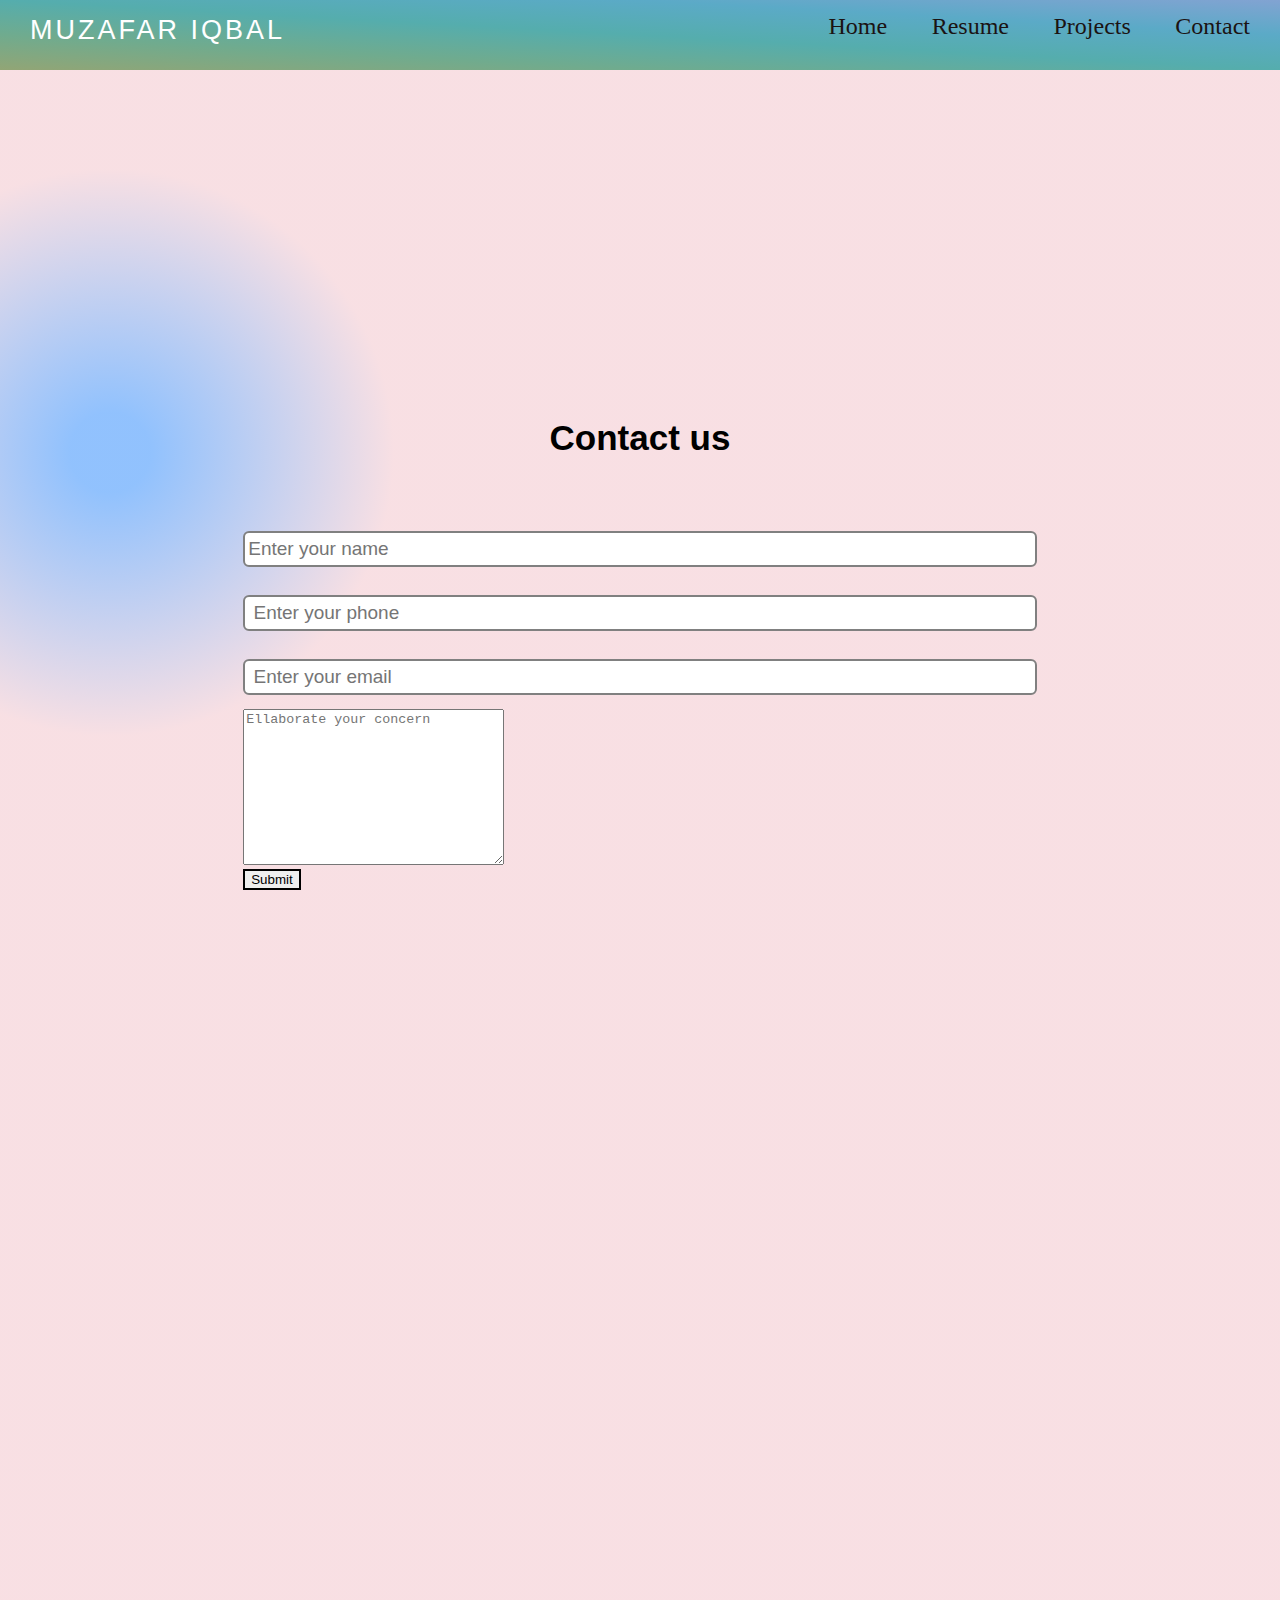
==== contact.html @ 452f36d4 "first commit" ====
<!DOCTYPE html>
<html lang="en">

<head>
    <meta charset="UTF-8">
    <meta name="viewport" content="width=device-width, initial-scale=1.0">
    <link rel="stylesheet" href="style.css">

    <title>Document</title>
</head>
<style>
  body{
    background-image: radial-gradient( circle 311px at 8.6% 27.9%,  rgba(62,147,252,0.57) 12.9%, rgba(239,183,192,0.44) 91.2% );
  }
  .form{
    max-width:62%;
    margin: 25px auto;
    height: 120vh;
}
.form-input{
    margin: 14px 0px;
    padding: 5px 3px;
    width: 100%;
    font-size: 19px;
    border: 2px solid grey;
    border-radius: 6px;
}
.btn-dark{
    color: black;
    border:2px solid black;
    display: block;
}

.btn-dark:hover{

    background-color: cornflowerblue;
}

.text-center{
    text-align: center;
    padding: 30px;
    font-family: 'Ubuntu', sans-serif;
    font-size: 35px;

}
.pro1{
    margin-top: 300px;
}
</style>

<body>
    <div class="nav">
        <input type="checkbox" id="nav-check">
        <div class="nav-header">
            <div class="nav-title">
                MUZAFAR IQBAL
            </div>
        </div>
        <div class="nav-btn">
            <label for="nav-check">
                <span></span>
                <span></span>
                <span></span>
            </label>
        </div>

        <div class="nav-links">
            <a href="index.html">Home</a>
            <a href="resume.html" >Resume</a>
            <a href="projects.html">Projects</a>
            <a href="contact">Contact</a>
        </div>
    </div>
    <div class="c1">
        <img src="c:\Users\KKT\Documents\babh 123.jpg" alt="">
    </div>

    <section class="pro1">

      

    <section class="pro1">
        <h2 class="text-center">Contact us</h2>
        <div class="form">
            <input class="form-input" type="text" name="name " id="name" placeholder="Enter your name ">
            <input class="form-input" type="text" name="phone " id="name" placeholder=" Enter your phone">
            <input class="form-input" type="email" name="email " id="name" placeholder=" Enter your email">
            <textarea name="text" id="text" cols="30" rows="10" placeholder="Ellaborate your concern"></textarea>
            <button class="btn btn-dark">Submit</button>
        </div>

    </section>
    </section>
</body>
</html>
---- style.css ----
* {
    box-sizing: border-box;
}
html{
    scroll-behavior: smooth;
  }
body {
    margin: 0px;
    font-family: 'segoe ui';
  
}

.nav {
    background-image: linear-gradient(to left bottom, #82a3d2, #5baac7, #55adad, #70ab8e, #92a575);
    height: 70px;
    width: 100%;
    position: relative;
    position: sticky;
    
}

.nav>.nav-header {
    display: inline;
}

.nav>.nav-header>.nav-title {
    display: inline-block;
    font-size: 27px;
    color: #fff;
    padding: 10px;
    margin-top: 5px;
    margin-left: 20px;
    font-family: Impact, Haettenschweiler, 'Arial Narrow Bold', sans-serif;
    letter-spacing: 3PX;
}

.nav>.nav-btn {
    display: none;
}

.nav>.nav-links {
    display: inline;
    float: right;
    font-size: 18px;

}

.nav>.nav-links>a {
    font-size: 24px;
    margin-right: 20px;
    margin-top: 0px;
    display: inline-block;
    padding: 13px 10px 13px 10px;
    text-decoration: none;
    color: hsl(0, 17%, 9%);
}

.nav>.nav-links>a:hover {
    color: rgba(162, 33, 33, 0.3);
}

.nav>#nav-check {
    display:none;
}

.sec1 {
    width: 100%;
    height: 100vh;
    background-image: linear-gradient(to left bottom, #4f82ca, #798ec6, #959bc1, #aaaabd, #bababa);

}

.card1 {
    width: 400px;
    height: 550px;
    background-color: rgb(127, 177, 162);
    position: relative;
    top: 80px;
    left: 350px;
    box-shadow: 10px 10px 5px 0px rgba(39, 36, 36, 0.75);
    -webkit-box-shadow: 10px 10px 5px 0px rgba(58, 53, 53, 0.75);
    -moz-box-shadow: 10px 10px 5px 0px rgba(56, 53, 53, 0.75);
}

.img1 img {
    width: 250px;
    height: 250px;
    border-radius: 50%;
    position: relative;
    top: 50px;
    left: 80px;
    background-color: #668add;
}

.content h2 {
    position: relative;
    top: 80px;
    left: 95px;
    letter-spacing: 3PX;
}

.content h3 {
    position: relative;
    top: 60px;
    left: 95px;
    letter-spacing: 3PX;
}

.content SPAN {
    display: block;
    width: 125px;
    height: 10px;
    border-top: 2px solid #b24949;
    position: relative;
    top: 80px;
    left: 145px;
    letter-spacing: 3PX;
}

.txt {
    width: 500px;
    height: 300px;
    position: absolute;
    margin-top: -500px;
    left: 800px;
}

.txt h1 {
    height: fit-content;
    width: fit-content;
    font-size: 70px;
    margin-right: 200px;
    letter-spacing: 2px;
}

.txt p {
    font-size: 25px;
    position: absolute;
    top: 140px;
}

.txt b {
    font-size: 25px;
    position: absolute;
    top: 250px;
    font-weight: 500;
    font-family: Cambria, Cochin, Georgia, Times, 'Times New Roman', serif;
    letter-spacing: 2px;
    text-align: justify;
}

@media (max-width:600px) {
    
    .nav>.nav-btn {
        display: inline-block;
        position: absolute;
        right: 0px;
        top: 0px;
    }

    .nav>.nav-btn>label {
        display: inline-block;
        width: 50px;
        height: 50px;
        padding: 13px;
    }

    .nav>.nav-btn>label:hover,
    .nav #nav-check:checked~.nav-btn>label {
        /* background-image: linear-gradient(to left bottom, #82a3d2, #5baac7, #55adad, #70ab8e, #92a575); */
    }

    .nav>.nav-btn>label>span {
        display: block;
        width: 25px;
        height: 10px;
        border-top: 2px solid #eee;
    }

    .nav>.nav-links {
        position: absolute;
        display: block;
        width: 100%;
        text-align: center;
        color: black;
        height: 0px;
        transition: all 0.9s ease-in;
        overflow-y: hidden;
        top: 50px;
        left: 0px;
    }

    .nav>.nav-links>a {
        display: block;
        width: 100%;
        margin-top: 30px;
    }

    .nav>#nav-check:not(:checked)~.nav-links {
        height: 0px;
    }

    .nav>#nav-check:checked~.nav-links {
        height: calc(100vh - 50px);
        overflow-y: auto;
    }

}
/* 
@media (min-height: 680px),
screen and (orientation: portrait) {
    .c1 img {
        width: auto;
        min-width: auto;

    }

} */

@media only screen and (max-width:400px) {
    .nav>.nav-btn>label {
        display: inline-block;
        width: 50px;
        height: 50px;
        padding: 13px;
    }

    .nav>.nav-btn {
        display: inline-block;
        position: absolute;
        right: 0px;
        top: 0px;
    }

    .sec1 {
        width: 100%;
        height: 150vh;
        background-image: linear-gradient(to left bottom, #4f82ca, #798ec6, #959bc1, #aaaabd, #bababa);

    }

    .card1 {
        width: 250px;
        height: 400px;
        background-color: rgb(127, 177, 162);
        position: relative;
        top: 300px;
        left: 60px;
        box-shadow: 10px 10px 5px 0px rgba(39, 36, 36, 0.75);
        -webkit-box-shadow: 10px 10px 5px 0px rgba(58, 53, 53, 0.75);
        -moz-box-shadow: 10px 10px 5px 0px rgba(56, 53, 53, 0.75);
    }

    .img1 img {
        width: 150px;
        height: 150px;
        border-radius: 50%;
        position: relative;
        top: 50px;
        left: 50px;
        background-color: #668add;
    }

    .content h2 {
        position: relative;
        top: 50px;
        left: 35px;
        font-size: 20px;
    }

    .content h3 {
        position: relative;
        top: 45px;
        left: 35px;
        font-size: 15px;
    }

    .content SPAN {
        display: block;
        width: 125px;
        height: 10px;
        border-top: 2px solid #b24949;
        position: relative;
        top: 60px;
        left: 65px;
        letter-spacing: 3PX;
    }

    .txt {
        display: flex;
        width: 300px;
        height: 400px;
        margin-top: 400px;
        left: 50px;
    }

    .txt h1 {

        font-size: 30px;
        margin-left: 50px;
    }

    .txt p {
        font-size: 20px;
        top: 70px;
    }

    .txt b {
        font-size: 20px;
        top: 170px;
        font-weight: 500;

    }
    .nav {
        height: 70px;
        width: 100%;
     
    }

  
    
}
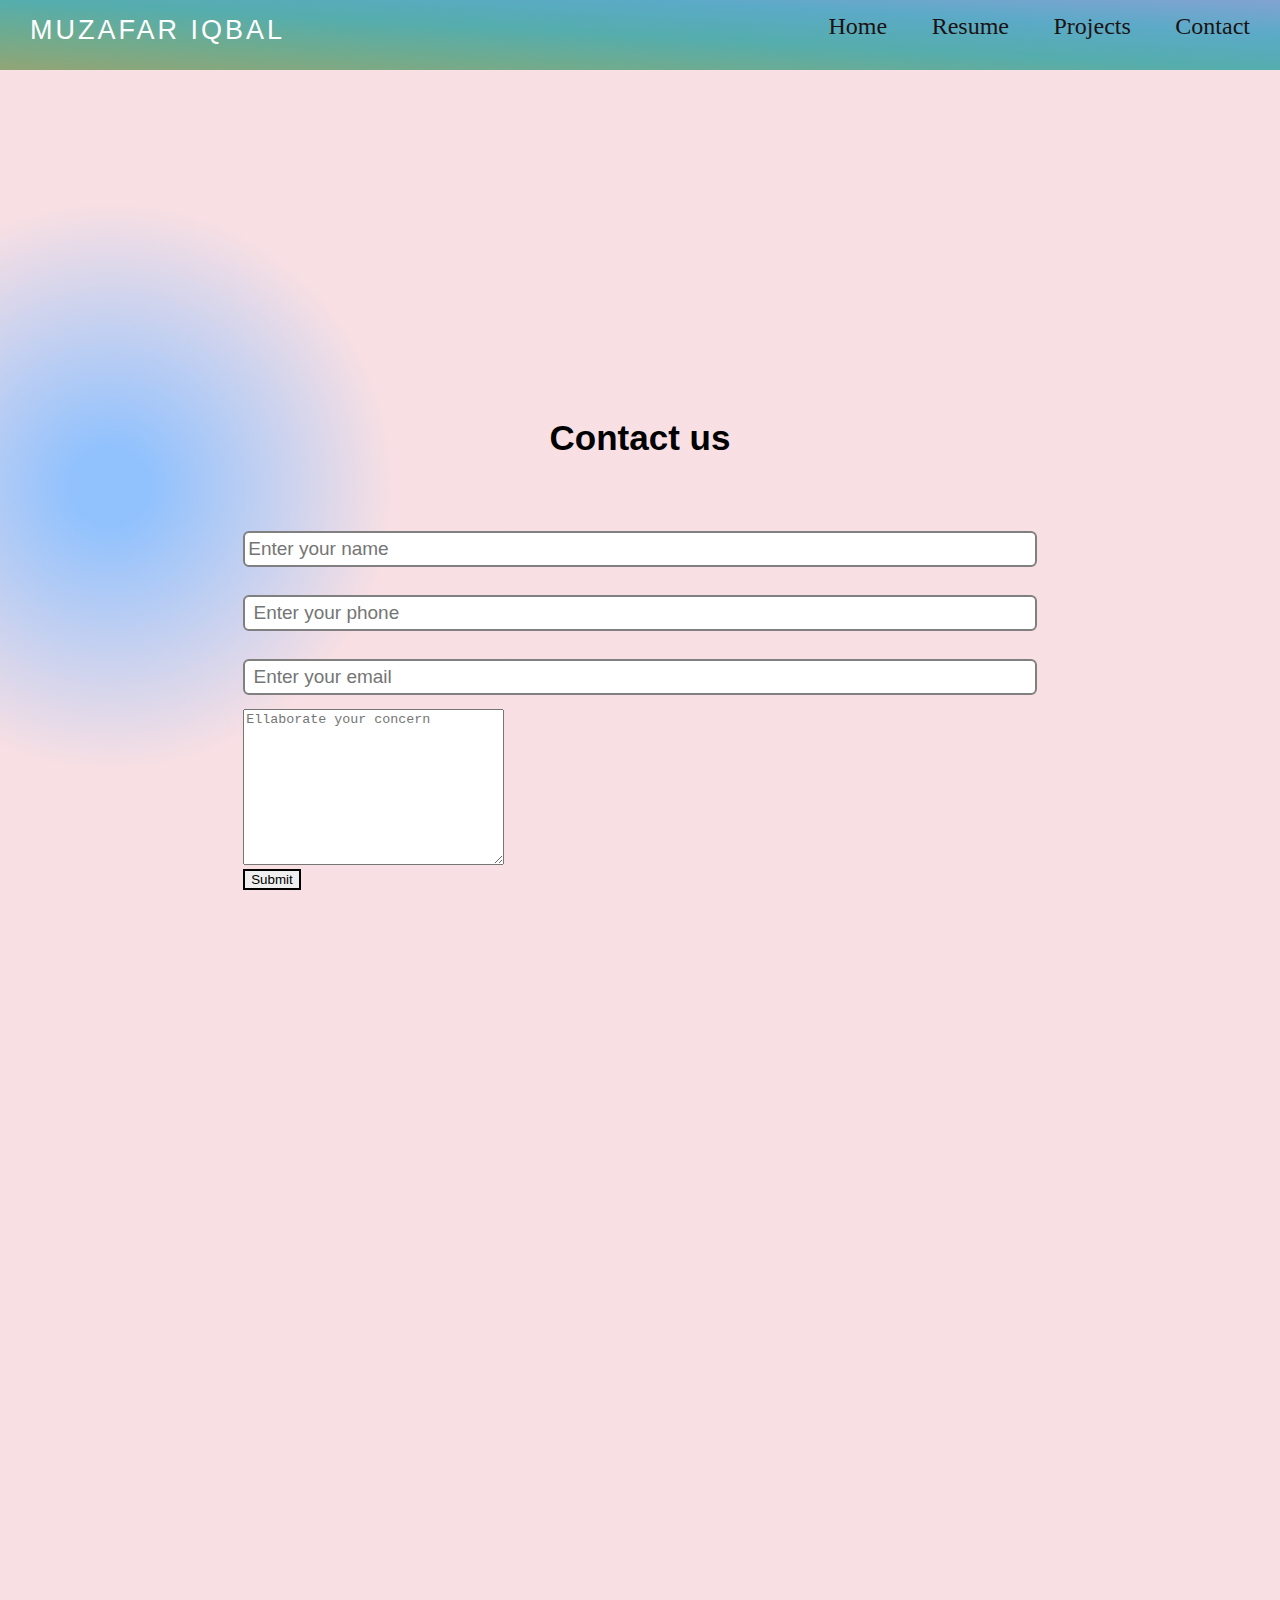
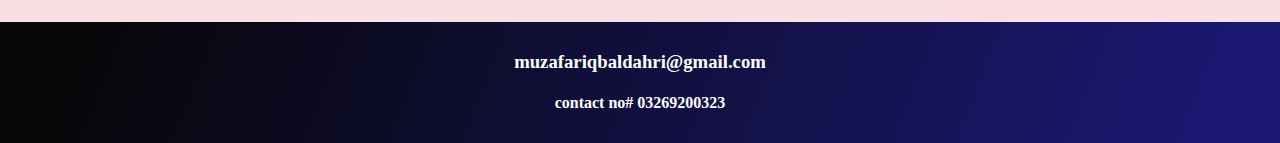
==== commit 453528b1: "my fisrt" ====
--- a/contact.html
+++ b/contact.html
@@ -68,7 +68,7 @@
             <a href="index.html">Home</a>
             <a href="resume.html" >Resume</a>
             <a href="projects.html">Projects</a>
-            <a href="contact">Contact</a>
+            <a href="contact.html">Contact</a>
         </div>
     </div>
     <div class="c1">
@@ -91,5 +91,9 @@
 
     </section>
     </section>
+    <footer>
+        <h3>muzafariqbaldahri@gmail.com</h3>
+        <h4>contact no# 03269200323</h4>
+      </footer>
 </body>
 </html>--- a/style.css
+++ b/style.css
@@ -1,9 +1,7 @@
 * {
     box-sizing: border-box;
 }
-html{
-    scroll-behavior: smooth;
-  }
+
 body {
     margin: 0px;
     font-family: 'segoe ui';
@@ -206,16 +204,7 @@
     }
 
 }
-/* 
-@media (min-height: 680px),
-screen and (orientation: portrait) {
-    .c1 img {
-        width: auto;
-        min-width: auto;
-
-    }
-
-} */
+
 
 @media only screen and (max-width:400px) {
     .nav>.nav-btn>label {
@@ -315,8 +304,14 @@
         height: 70px;
         width: 100%;
      
-    }
-
-  
-    
-}+    }    
+}
+
+footer {
+    background-image: linear-gradient( 111.4deg,  rgba(7,7,9,1) 6.5%, rgba(27,24,113,1) 93.2% );
+    color: #ffffff;
+    text-align: center;
+    padding: 10px;
+    bottom: 0px;
+    width: 100%;
+  }
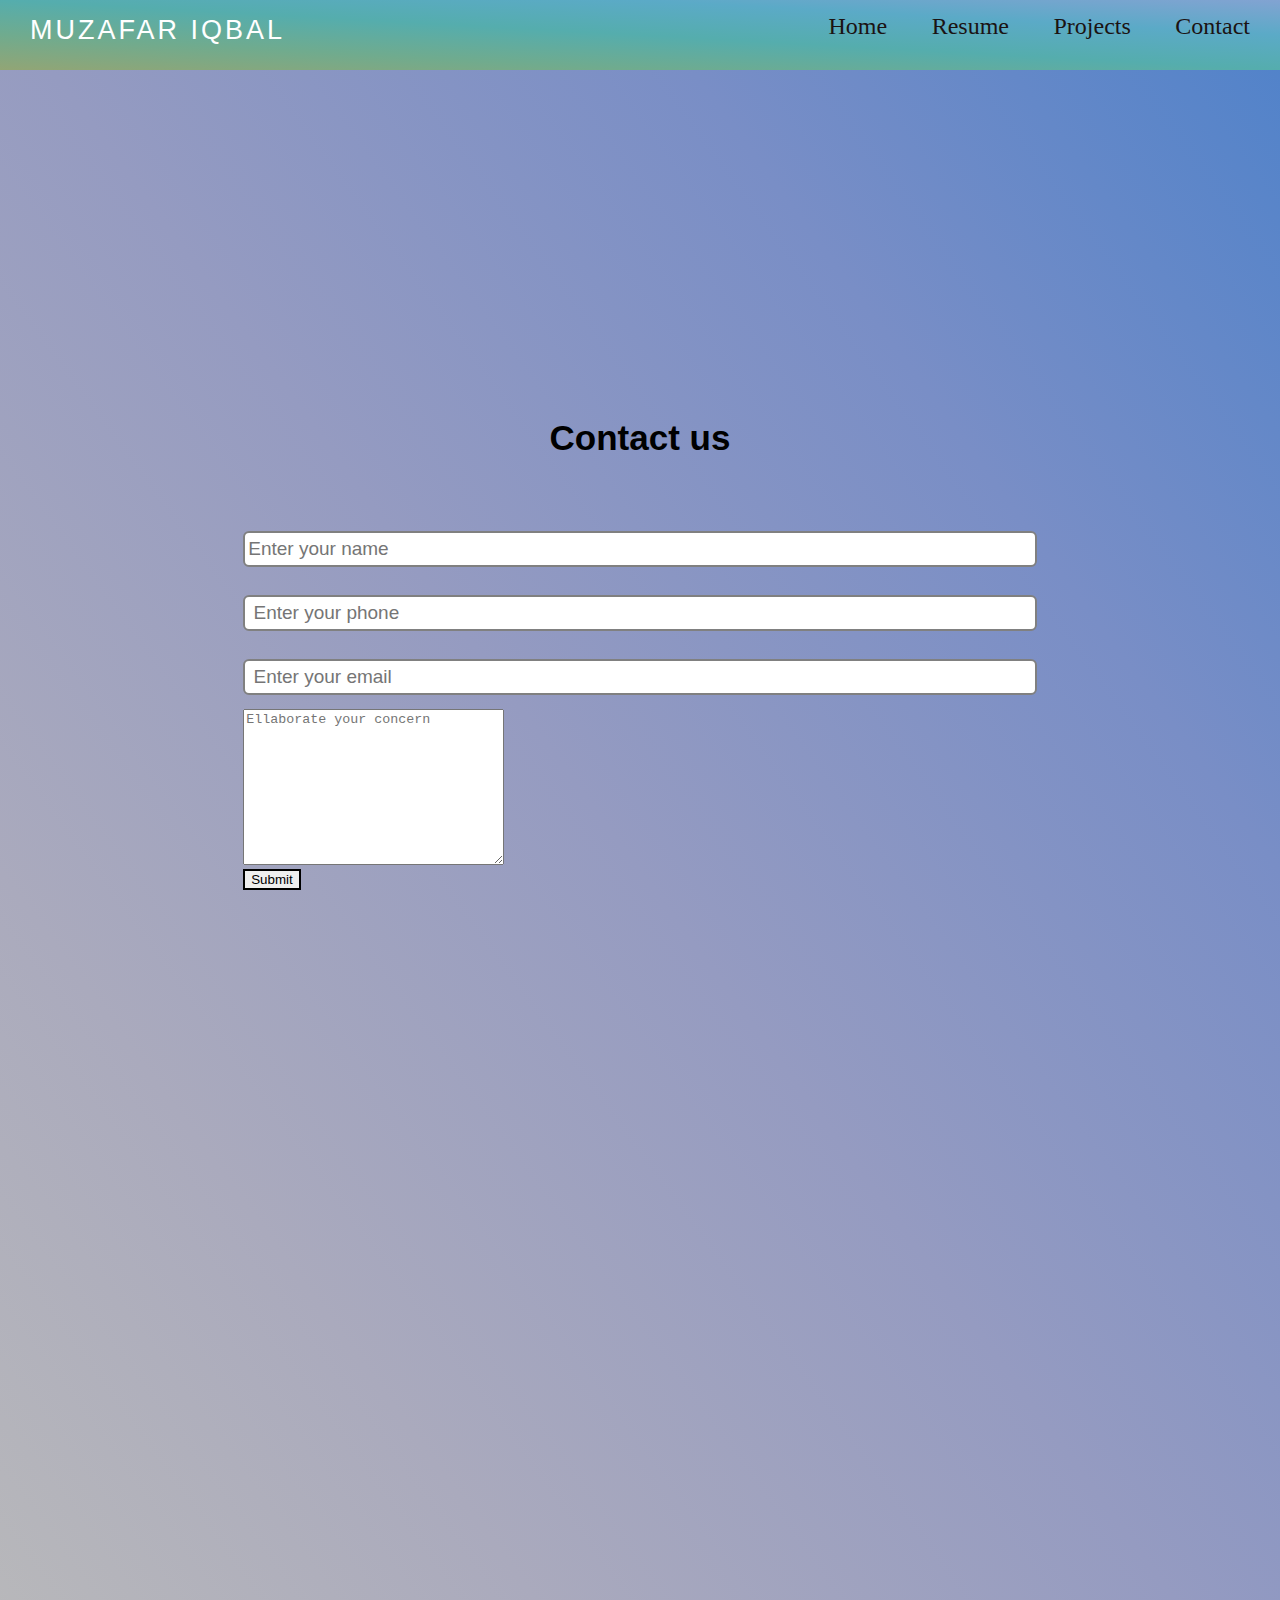
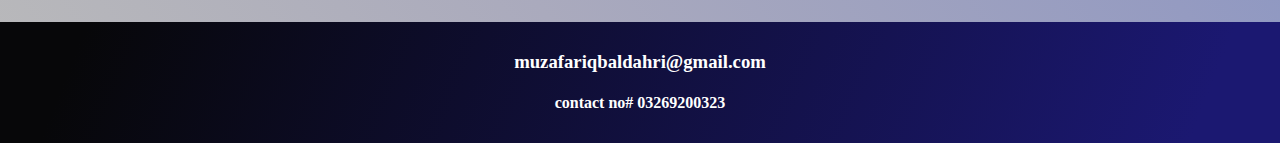
==== commit cd20ccde: "project colour" ====
--- a/contact.html
+++ b/contact.html
@@ -9,9 +9,7 @@
     <title>Document</title>
 </head>
 <style>
-  body{
-    background-image: radial-gradient( circle 311px at 8.6% 27.9%,  rgba(62,147,252,0.57) 12.9%, rgba(239,183,192,0.44) 91.2% );
-  }
+ 
   .form{
     max-width:62%;
     margin: 25px auto;
--- a/style.css
+++ b/style.css
@@ -5,6 +5,8 @@
 body {
     margin: 0px;
     font-family: 'segoe ui';
+    background-image: linear-gradient(to left bottom, #4f82ca, #798ec6, #959bc1, #aaaabd, #bababa);
+
   
 }
 
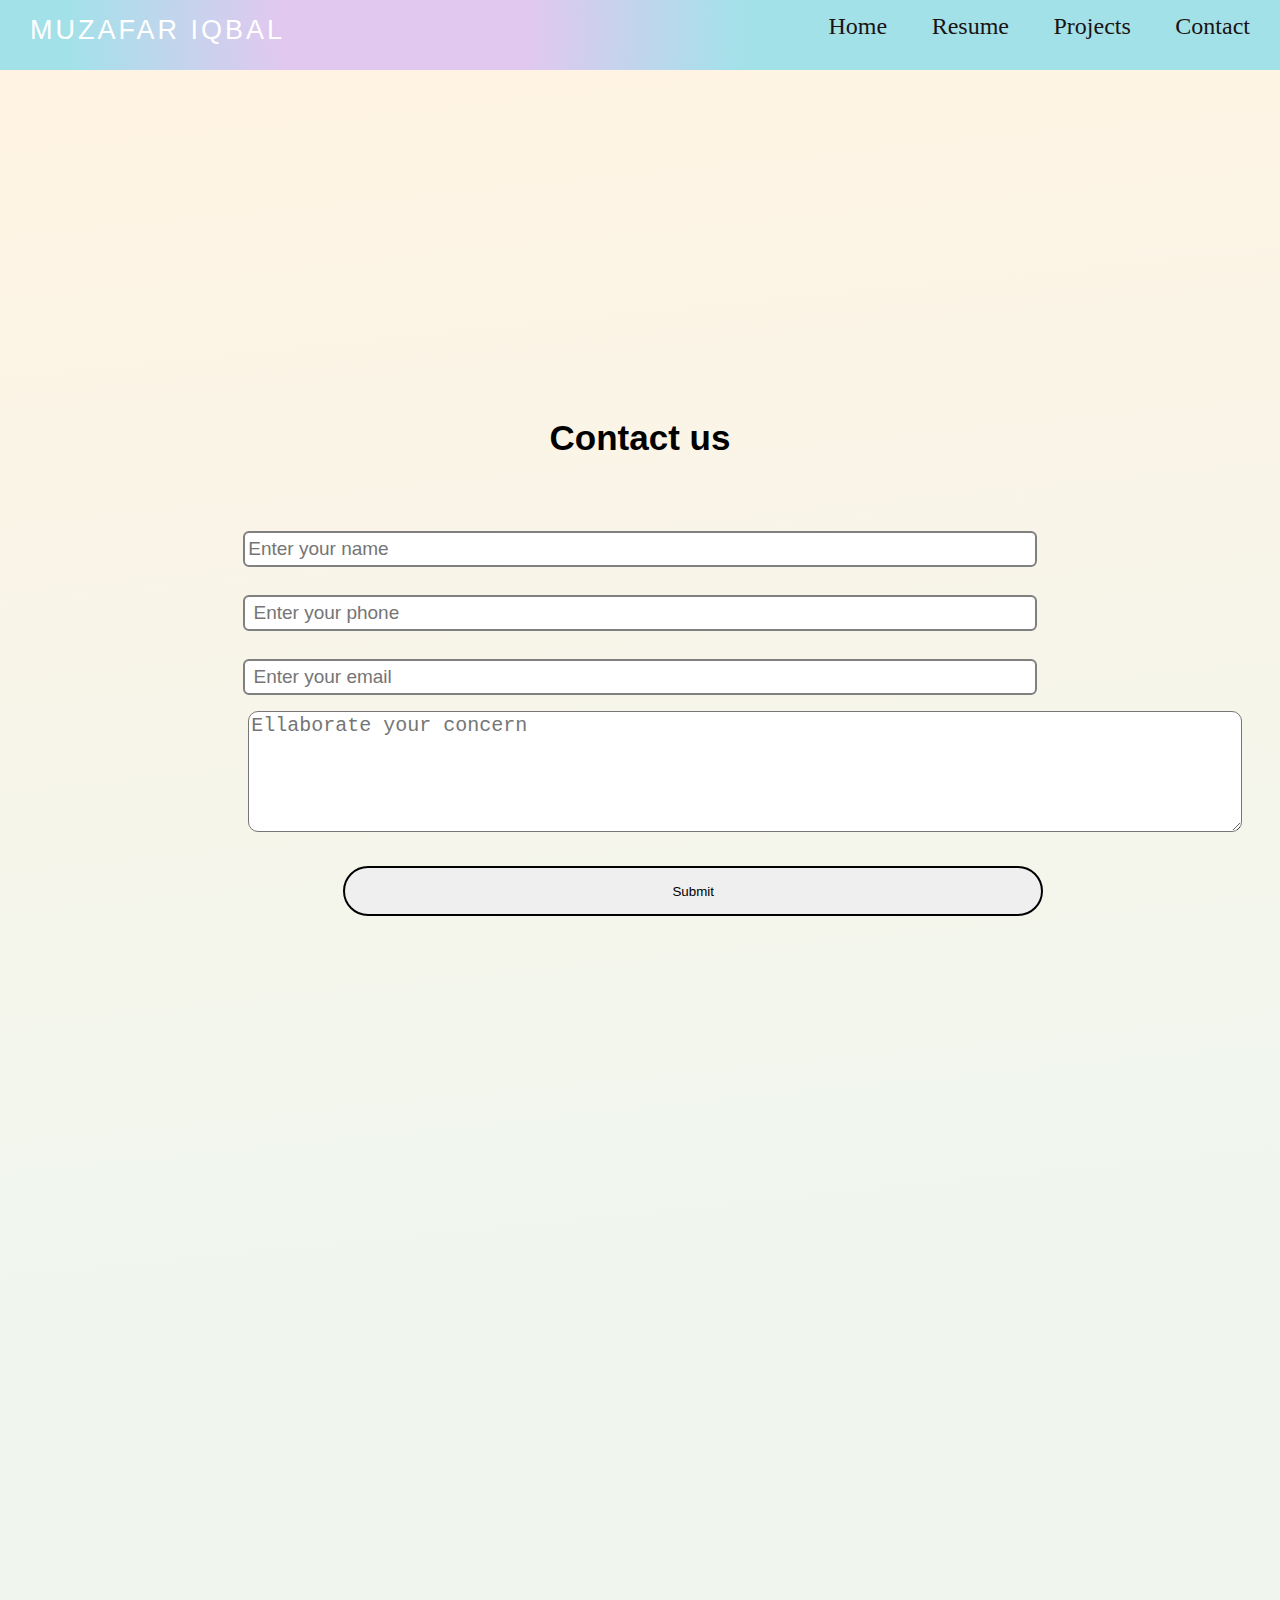
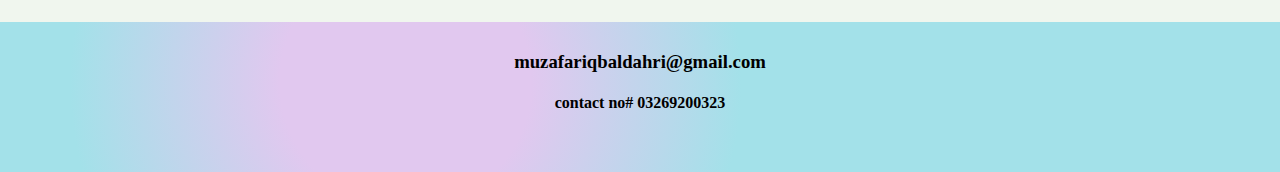
==== commit 0466b4d4: "my first commit" ====
--- a/contact.html
+++ b/contact.html
@@ -22,11 +22,20 @@
     font-size: 19px;
     border: 2px solid grey;
     border-radius: 6px;
+
+}
+.form-input:hover{
+    border: 3px solid black;
 }
 .btn-dark{
     color: black;
     border:2px solid black;
     display: block;
+    width: 700px;
+    height: 50px;
+    margin-left: 100px;
+    border-radius: 30px;
+    margin-top: 30px;
 }
 
 .btn-dark:hover{
@@ -41,8 +50,68 @@
     font-size: 35px;
 
 }
+#text{
+    margin-top: 2px;
+    font-size: 20px;
+    border-radius: 10px;
+    margin-left: 5px;
+}
+
 .pro1{
     margin-top: 300px;
+}
+@media (max-width:1000px){
+    .form{
+    max-width:62%;
+    margin: 25px auto;
+    height: 120vh;
+}
+.form-input{
+    margin: 14px 0px;
+    padding: 5px 3px;
+    width: 100%;
+    font-size: 19px;
+    border: 2px solid grey;
+    border-radius: 6px;
+
+}
+.form-input:hover{
+    border: 3px solid black;
+}
+.btn-dark{
+    color: black;
+    border:2px solid black;
+    display: block;
+    width: 240px;
+    height: 50px;
+    margin-left: 0px;
+    border-radius: 30px;
+    margin-top: 30px;
+}
+
+.btn-dark:hover{
+
+    background-color: cornflowerblue;
+}
+
+.text-center{
+    text-align: center;
+    padding: 30px;
+    font-family: 'Ubuntu', sans-serif;
+    font-size: 35px;
+
+}
+#text{
+    width: 240px;
+    margin-top: 2px;
+    font-size: 13px;
+    border-radius: 10px;
+    margin-left: 5px;
+}
+
+.pro1{
+    margin-top: 300px;
+}
 }
 </style>
 
@@ -83,7 +152,7 @@
             <input class="form-input" type="text" name="name " id="name" placeholder="Enter your name ">
             <input class="form-input" type="text" name="phone " id="name" placeholder=" Enter your phone">
             <input class="form-input" type="email" name="email " id="name" placeholder=" Enter your email">
-            <textarea name="text" id="text" cols="30" rows="10" placeholder="Ellaborate your concern"></textarea>
+            <textarea name="text" id="text" cols="81" rows="5" placeholder="Ellaborate your concern"></textarea>
             <button class="btn btn-dark">Submit</button>
         </div>
 
--- a/style.css
+++ b/style.css
@@ -5,18 +5,16 @@
 body {
     margin: 0px;
     font-family: 'segoe ui';
-    background-image: linear-gradient(to left bottom, #4f82ca, #798ec6, #959bc1, #aaaabd, #bababa);
-
-  
+    background-image: linear-gradient( 174.2deg,  rgba(255,244,228,1) 7.1%, rgba(240,246,238,1) 67.4% );
+
 }
 
 .nav {
-    background-image: linear-gradient(to left bottom, #82a3d2, #5baac7, #55adad, #70ab8e, #92a575);
-    height: 70px;
+    background-image: radial-gradient( circle 588px at 31.7% 40.2%,  rgba(225,200,239,1) 21.4%, rgba(163,225,233,1) 57.1% );    height: 70px;
     width: 100%;
     position: relative;
     position: sticky;
-    
+
 }
 
 .nav>.nav-header {
@@ -60,23 +58,22 @@
 }
 
 .nav>#nav-check {
-    display:none;
+    display: none;
 }
 
 .sec1 {
     width: 100%;
     height: 100vh;
-    background-image: linear-gradient(to left bottom, #4f82ca, #798ec6, #959bc1, #aaaabd, #bababa);
 
 }
 
 .card1 {
     width: 400px;
-    height: 550px;
+    height: 500px;
     background-color: rgb(127, 177, 162);
     position: relative;
     top: 80px;
-    left: 350px;
+    left: 100px;
     box-shadow: 10px 10px 5px 0px rgba(39, 36, 36, 0.75);
     -webkit-box-shadow: 10px 10px 5px 0px rgba(58, 53, 53, 0.75);
     -moz-box-shadow: 10px 10px 5px 0px rgba(56, 53, 53, 0.75);
@@ -122,35 +119,37 @@
     height: 300px;
     position: absolute;
     margin-top: -500px;
-    left: 800px;
+    left: 600px;
 }
 
 .txt h1 {
-    height: fit-content;
-    width: fit-content;
-    font-size: 70px;
-    margin-right: 200px;
+    font-size: 25px;
+    margin-right: 20px;
     letter-spacing: 2px;
+    margin-top: 100px;
 }
 
 .txt p {
     font-size: 25px;
     position: absolute;
-    top: 140px;
+    top: 190px;
 }
 
 .txt b {
-    font-size: 25px;
+    font-size: 20px;
     position: absolute;
-    top: 250px;
+    top: 300px;
     font-weight: 500;
     font-family: Cambria, Cochin, Georgia, Times, 'Times New Roman', serif;
     letter-spacing: 2px;
     text-align: justify;
 }
 
-@media (max-width:600px) {
-    
+@media (max-width:800px) {
+body{
+    background-image: linear-gradient( 174.2deg,  rgba(255,244,228,1) 7.1%, rgba(240,246,238,1) 67.4% );
+
+}
     .nav>.nav-btn {
         display: inline-block;
         position: absolute;
@@ -164,12 +163,6 @@
         height: 50px;
         padding: 13px;
     }
-
-    .nav>.nav-btn>label:hover,
-    .nav #nav-check:checked~.nav-btn>label {
-        /* background-image: linear-gradient(to left bottom, #82a3d2, #5baac7, #55adad, #70ab8e, #92a575); */
-    }
-
     .nav>.nav-btn>label>span {
         display: block;
         width: 25px;
@@ -208,7 +201,7 @@
 }
 
 
-@media only screen and (max-width:400px) {
+@media only screen and (max-width:800px) {
     .nav>.nav-btn>label {
         display: inline-block;
         width: 50px;
@@ -225,8 +218,7 @@
 
     .sec1 {
         width: 100%;
-        height: 150vh;
-        background-image: linear-gradient(to left bottom, #4f82ca, #798ec6, #959bc1, #aaaabd, #bababa);
+        height: 240vh;
 
     }
 
@@ -287,33 +279,35 @@
 
     .txt h1 {
 
-        font-size: 30px;
+        font-size: 25px;
         margin-left: 50px;
     }
 
     .txt p {
         font-size: 20px;
-        top: 70px;
+        top: 0px;
     }
 
     .txt b {
         font-size: 20px;
-        top: 170px;
+        top: 270px;
         font-weight: 500;
 
     }
+
     .nav {
         height: 70px;
         width: 100%;
-     
-    }    
+
+    }
 }
 
 footer {
-    background-image: linear-gradient( 111.4deg,  rgba(7,7,9,1) 6.5%, rgba(27,24,113,1) 93.2% );
-    color: #ffffff;
+    background-image: radial-gradient( circle 588px at 31.7% 40.2%,  rgba(225,200,239,1) 21.4%, rgba(163,225,233,1) 57.1% );    height: 70px;
     text-align: center;
+    height: 150px;
     padding: 10px;
     bottom: 0px;
     width: 100%;
-  }
+    color: black;
+}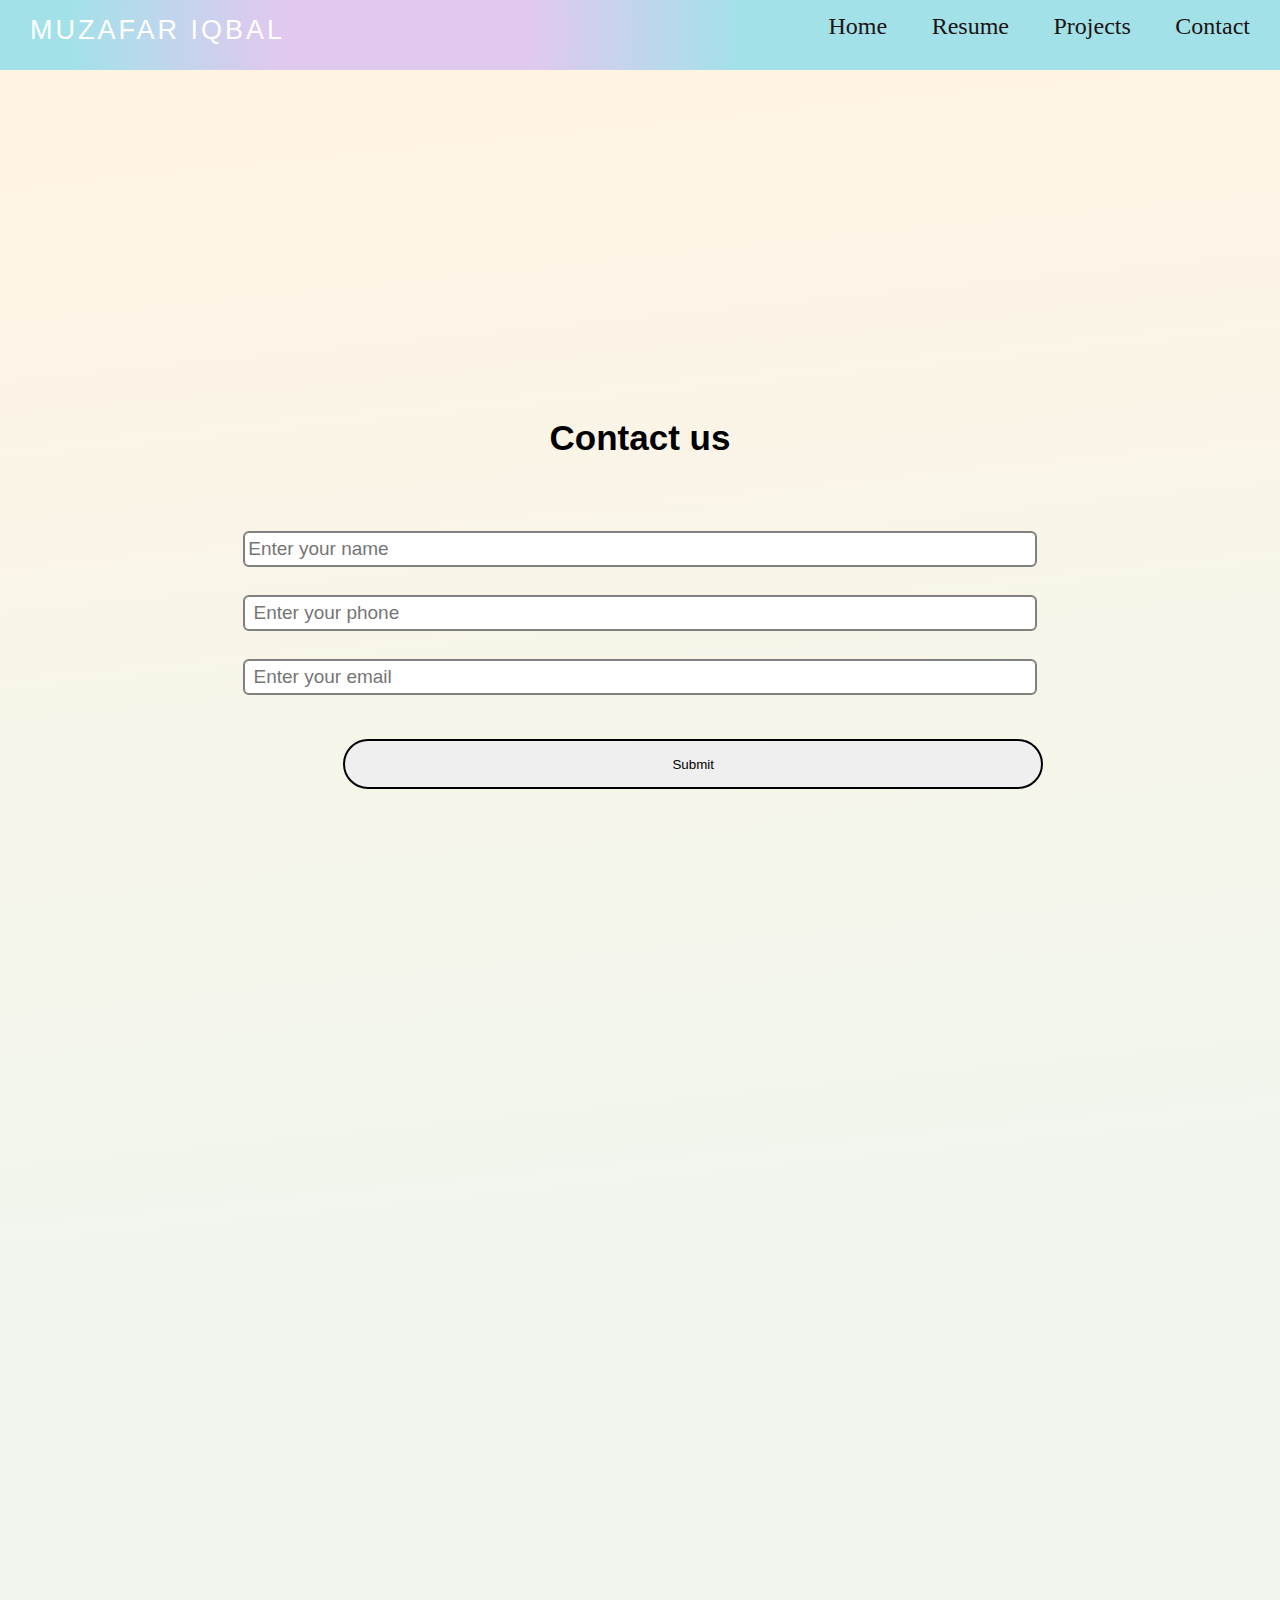
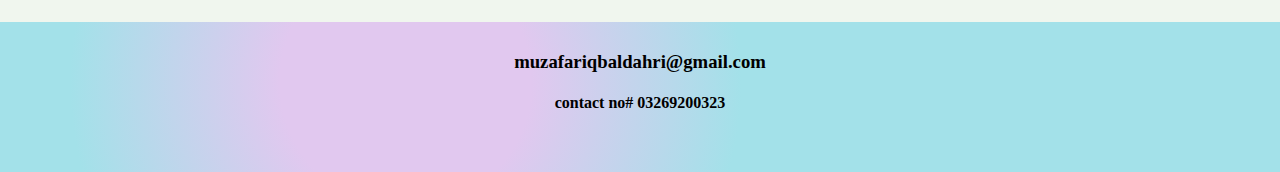
==== commit 3b6c66c5: "my first commit" ====
--- a/contact.html
+++ b/contact.html
@@ -152,7 +152,7 @@
             <input class="form-input" type="text" name="name " id="name" placeholder="Enter your name ">
             <input class="form-input" type="text" name="phone " id="name" placeholder=" Enter your phone">
             <input class="form-input" type="email" name="email " id="name" placeholder=" Enter your email">
-            <textarea name="text" id="text" cols="81" rows="5" placeholder="Ellaborate your concern"></textarea>
+            <!-- <textarea name="text" id="text" cols="81" rows="5" placeholder="Ellaborate your concern"></textarea> -->
             <button class="btn btn-dark">Submit</button>
         </div>
 
--- a/style.css
+++ b/style.css
@@ -12,8 +12,6 @@
 .nav {
     background-image: radial-gradient( circle 588px at 31.7% 40.2%,  rgba(225,200,239,1) 21.4%, rgba(163,225,233,1) 57.1% );    height: 70px;
     width: 100%;
-    position: relative;
-    position: sticky;
 
 }
 
@@ -61,9 +59,10 @@
     display: none;
 }
 
-.sec1 {
+.sec0 {
     width: 100%;
-    height: 100vh;
+    height: 150vh;
+
 
 }
 
@@ -310,4 +309,9 @@
     bottom: 0px;
     width: 100%;
     color: black;
-}+}
+
+
+
+/* project */
+
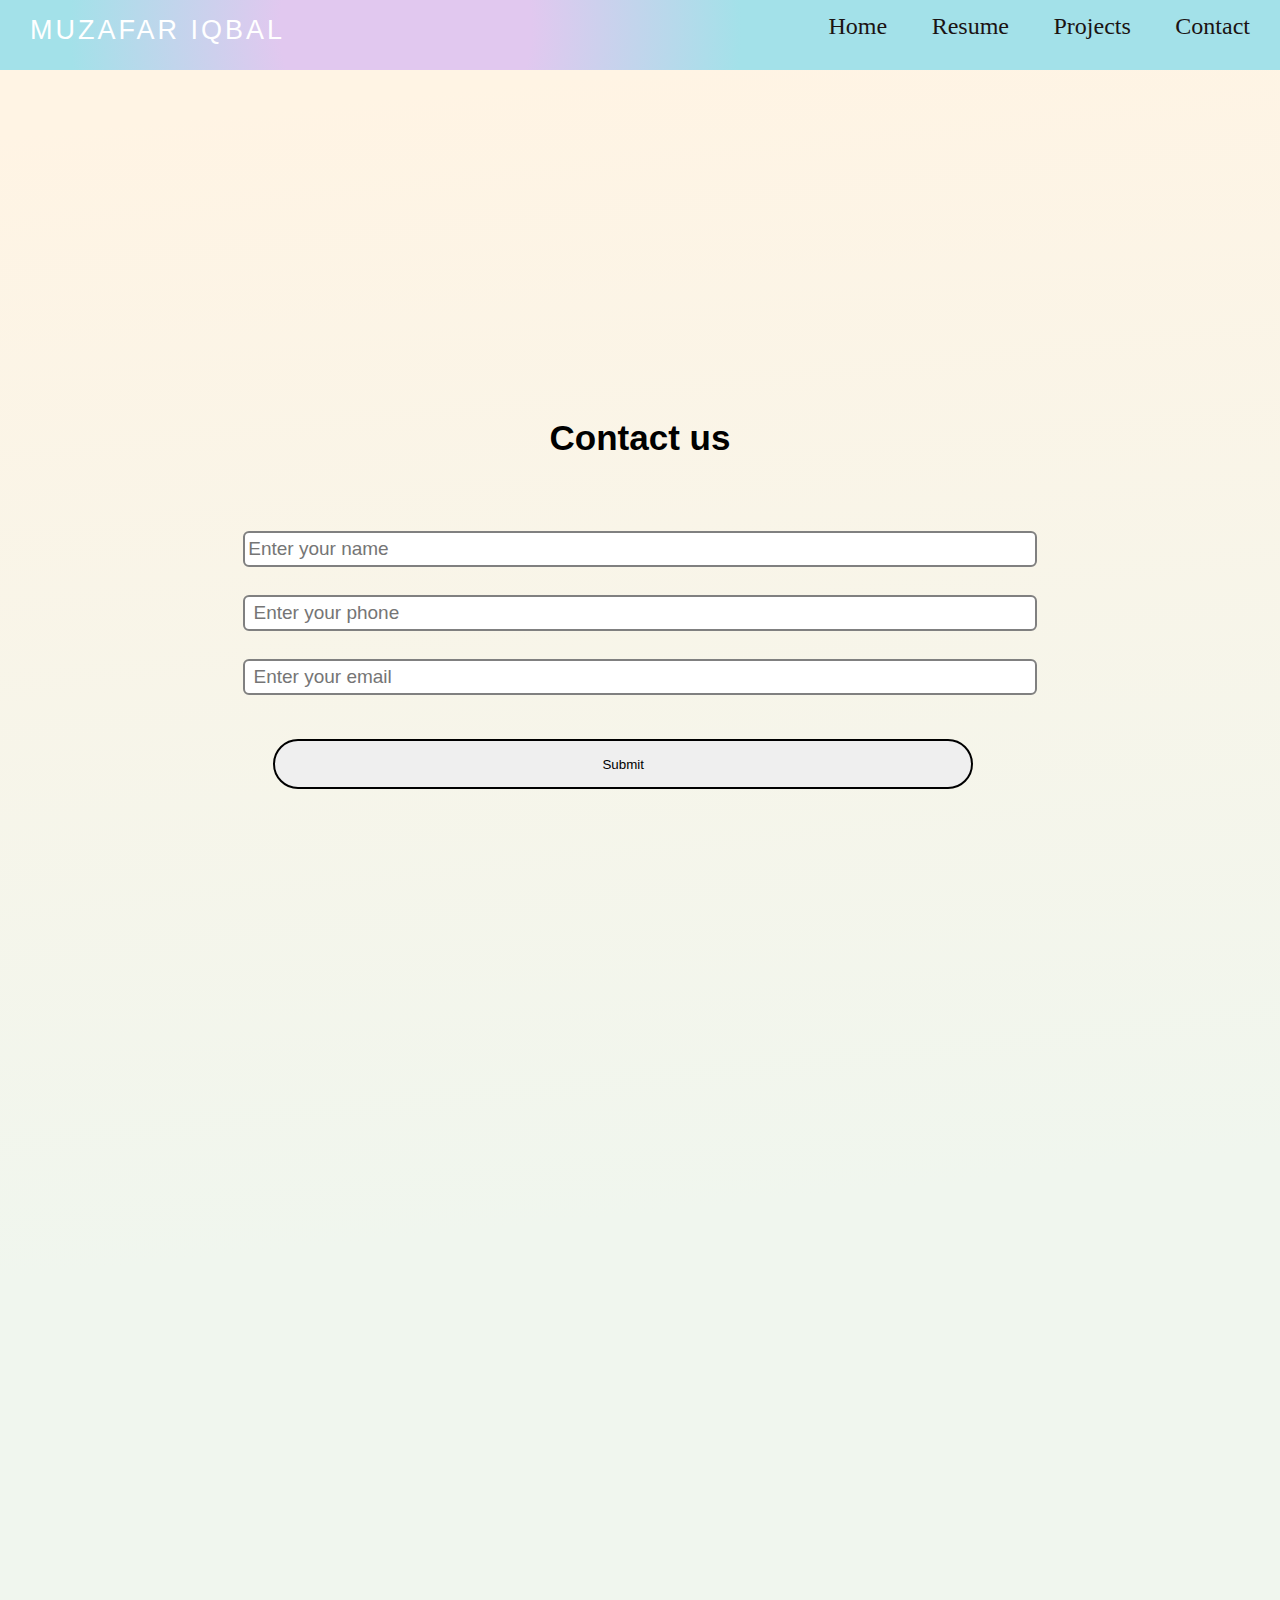
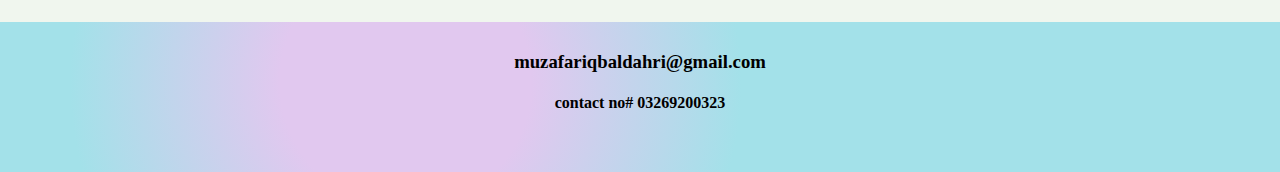
==== commit bfa39b70: "my first commit" ====
--- a/contact.html
+++ b/contact.html
@@ -59,6 +59,24 @@
 
 .pro1{
     margin-top: 300px;
+}
+@media screen and (max-width:1400px) {
+
+    .btn-dark{
+    color: black;
+    border:2px solid black;
+    display: block;
+    width: 700px;
+    height: 50px;
+    margin-left: 30px;
+    border-radius: 30px;
+    margin-top: 30px;
+}
+
+.btn-dark:hover{
+
+    background-color: cornflowerblue;
+}
 }
 @media (max-width:1000px){
     .form{
--- a/style.css
+++ b/style.css
@@ -12,6 +12,7 @@
 .nav {
     background-image: radial-gradient( circle 588px at 31.7% 40.2%,  rgba(225,200,239,1) 21.4%, rgba(163,225,233,1) 57.1% );    height: 70px;
     width: 100%;
+   
 
 }
 
@@ -71,8 +72,8 @@
     height: 500px;
     background-color: rgb(127, 177, 162);
     position: relative;
-    top: 80px;
-    left: 100px;
+    top: 10px;
+    left: 50px;
     box-shadow: 10px 10px 5px 0px rgba(39, 36, 36, 0.75);
     -webkit-box-shadow: 10px 10px 5px 0px rgba(58, 53, 53, 0.75);
     -moz-box-shadow: 10px 10px 5px 0px rgba(56, 53, 53, 0.75);
@@ -115,9 +116,9 @@
 
 .txt {
     width: 500px;
-    height: 300px;
+    height: 700px;
     position: absolute;
-    margin-top: -500px;
+    margin-top: -550px;
     left: 600px;
 }
 
@@ -141,7 +142,34 @@
     font-weight: 500;
     font-family: Cambria, Cochin, Georgia, Times, 'Times New Roman', serif;
     letter-spacing: 2px;
-    text-align: justify;
+}
+.down-cv{
+    width: 150px;
+    height: 50px;
+    border: none;
+    border-radius: 30px;
+    background-color: #668add;
+    position: relative;
+    top: 540px;
+    left: 600px;
+}
+.down-cv  a{
+    letter-spacing: 2px;
+    font-size: 16px;
+    text-decoration: none;
+    color: black;
+}
+.down-cv:hover{
+    background-image: linear-gradient( 174.2deg,  rgba(255,244,228,1) 7.1%, rgba(240,246,238,1) 67.4% );
+}
+footer {
+    background-image: radial-gradient( circle 588px at 31.7% 40.2%,  rgba(225,200,239,1) 21.4%, rgba(163,225,233,1) 57.1% );    height: 70px;
+    text-align: center;
+    height: 150px;
+    padding: 10px;
+    bottom: 0px;
+    width: 100%;
+    color: black;
 }
 
 @media (max-width:800px) {
@@ -200,7 +228,7 @@
 }
 
 
-@media only screen and (max-width:800px) {
+ @media only screen and (max-width:800px) { 
     .nav>.nav-btn>label {
         display: inline-block;
         width: 50px;
@@ -215,9 +243,9 @@
         top: 0px;
     }
 
-    .sec1 {
+    .sec0 {
         width: 100%;
-        height: 240vh;
+        height: 260vh;
 
     }
 
@@ -271,9 +299,9 @@
     .txt {
         display: flex;
         width: 300px;
-        height: 400px;
+        height: 700px;
         margin-top: 400px;
-        left: 50px;
+        left: 40px;
     }
 
     .txt h1 {
@@ -291,6 +319,7 @@
         font-size: 20px;
         top: 270px;
         font-weight: 500;
+        justify-content: center;
 
     }
 
@@ -299,19 +328,21 @@
         width: 100%;
 
     }
-}
-
-footer {
-    background-image: radial-gradient( circle 588px at 31.7% 40.2%,  rgba(225,200,239,1) 21.4%, rgba(163,225,233,1) 57.1% );    height: 70px;
-    text-align: center;
-    height: 150px;
-    padding: 10px;
-    bottom: 0px;
-    width: 100%;
-    color: black;
-}
-
-
-
-/* project */
-
+    .down-cv{
+        width: 150px;
+        height: 50px;
+        border: none;
+        border-radius: 30px;
+        background-color: #668add;
+        position: relative;
+        top: 780px;
+        left: 100px;
+    }
+    .down-cv  a{
+        letter-spacing: 2px;
+        font-size: 16px;
+        text-decoration: none;
+        color: black;
+    }
+}
+
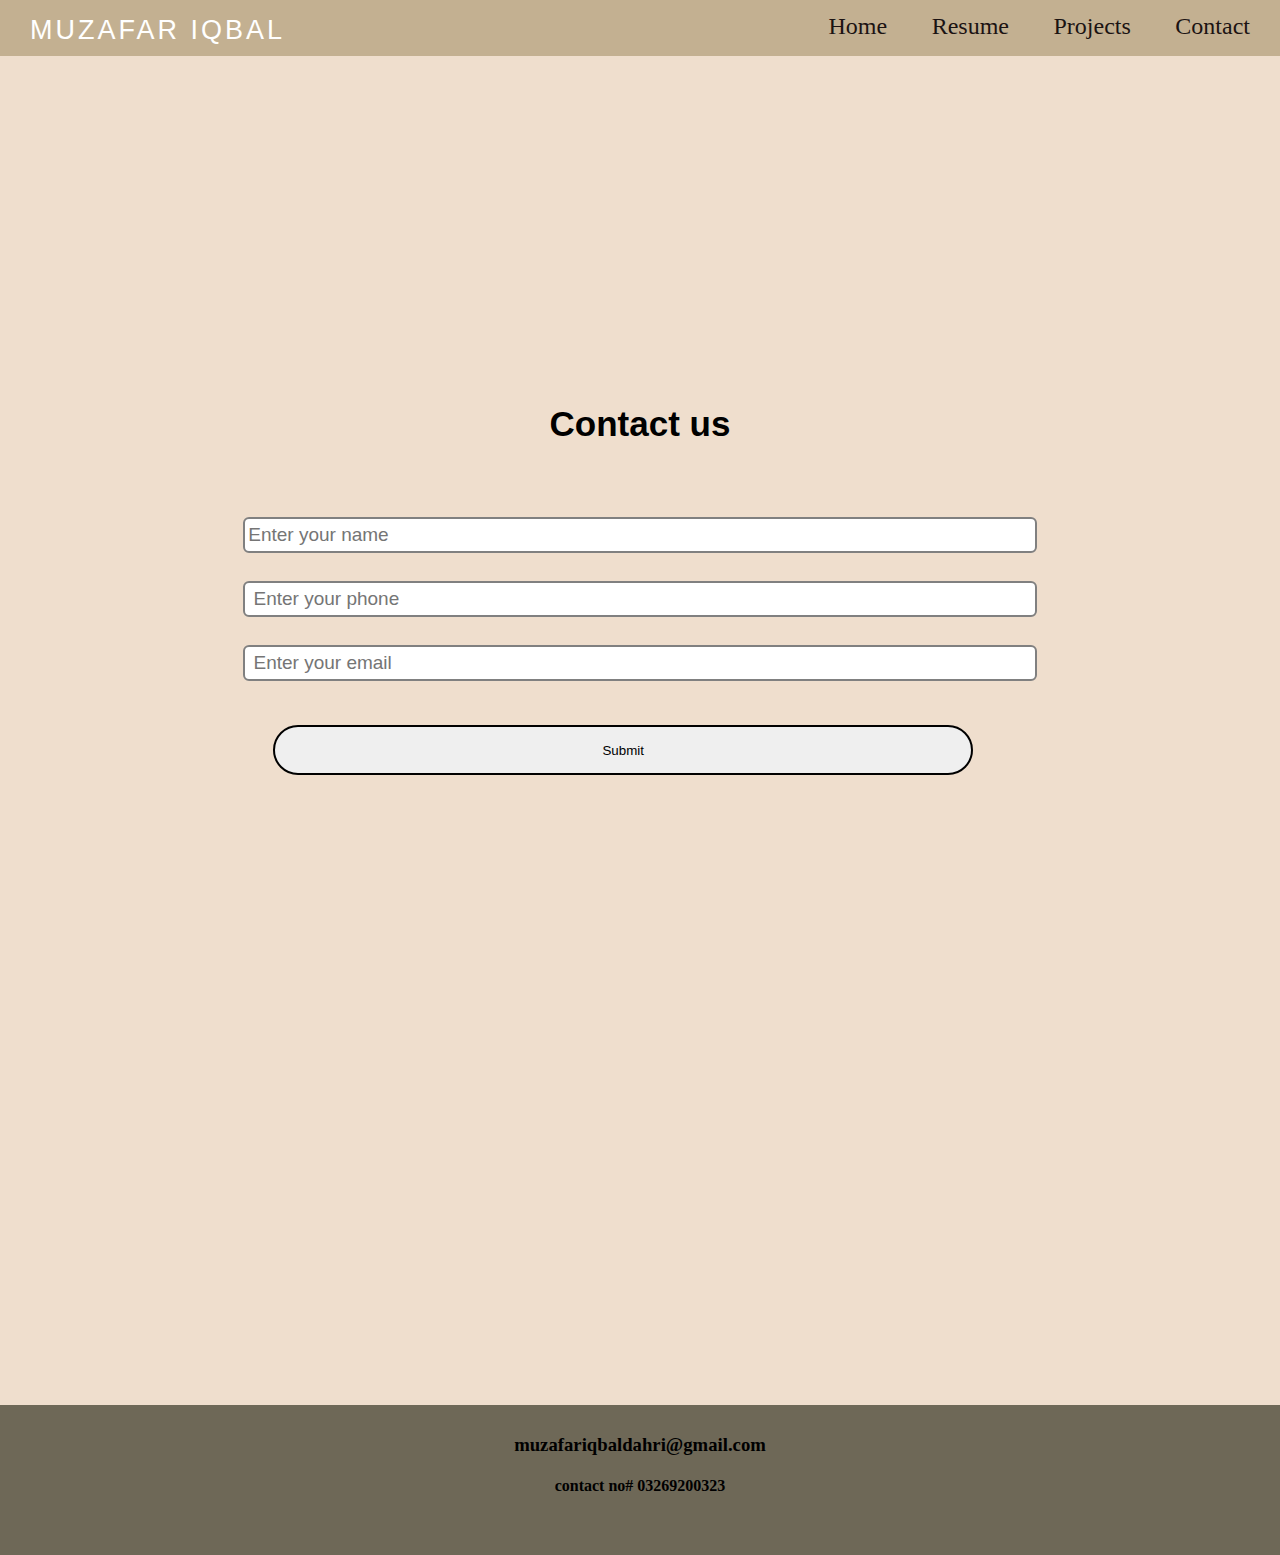
==== commit 243a4bcd: "my first commit" ====
--- a/contact.html
+++ b/contact.html
@@ -12,8 +12,8 @@
  
   .form{
     max-width:62%;
-    margin: 25px auto;
-    height: 120vh;
+    margin: 2px auto;
+    height: 100vh;
 }
 .form-input{
     margin: 14px 0px;
@@ -31,7 +31,7 @@
     color: black;
     border:2px solid black;
     display: block;
-    width: 700px;
+    max-width: 700px;
     height: 50px;
     margin-left: 100px;
     border-radius: 30px;
--- a/style.css
+++ b/style.css
@@ -5,13 +5,13 @@
 body {
     margin: 0px;
     font-family: 'segoe ui';
-    background-image: linear-gradient( 174.2deg,  rgba(255,244,228,1) 7.1%, rgba(240,246,238,1) 67.4% );
+    background-color: #efdecd	;
 
 }
 
 .nav {
-    background-image: radial-gradient( circle 588px at 31.7% 40.2%,  rgba(225,200,239,1) 21.4%, rgba(163,225,233,1) 57.1% );    height: 70px;
     width: 100%;
+    background: #c3b091	;
    
 
 }
@@ -163,7 +163,7 @@
     background-image: linear-gradient( 174.2deg,  rgba(255,244,228,1) 7.1%, rgba(240,246,238,1) 67.4% );
 }
 footer {
-    background-image: radial-gradient( circle 588px at 31.7% 40.2%,  rgba(225,200,239,1) 21.4%, rgba(163,225,233,1) 57.1% );    height: 70px;
+    background: #6e6857	;
     text-align: center;
     height: 150px;
     padding: 10px;
